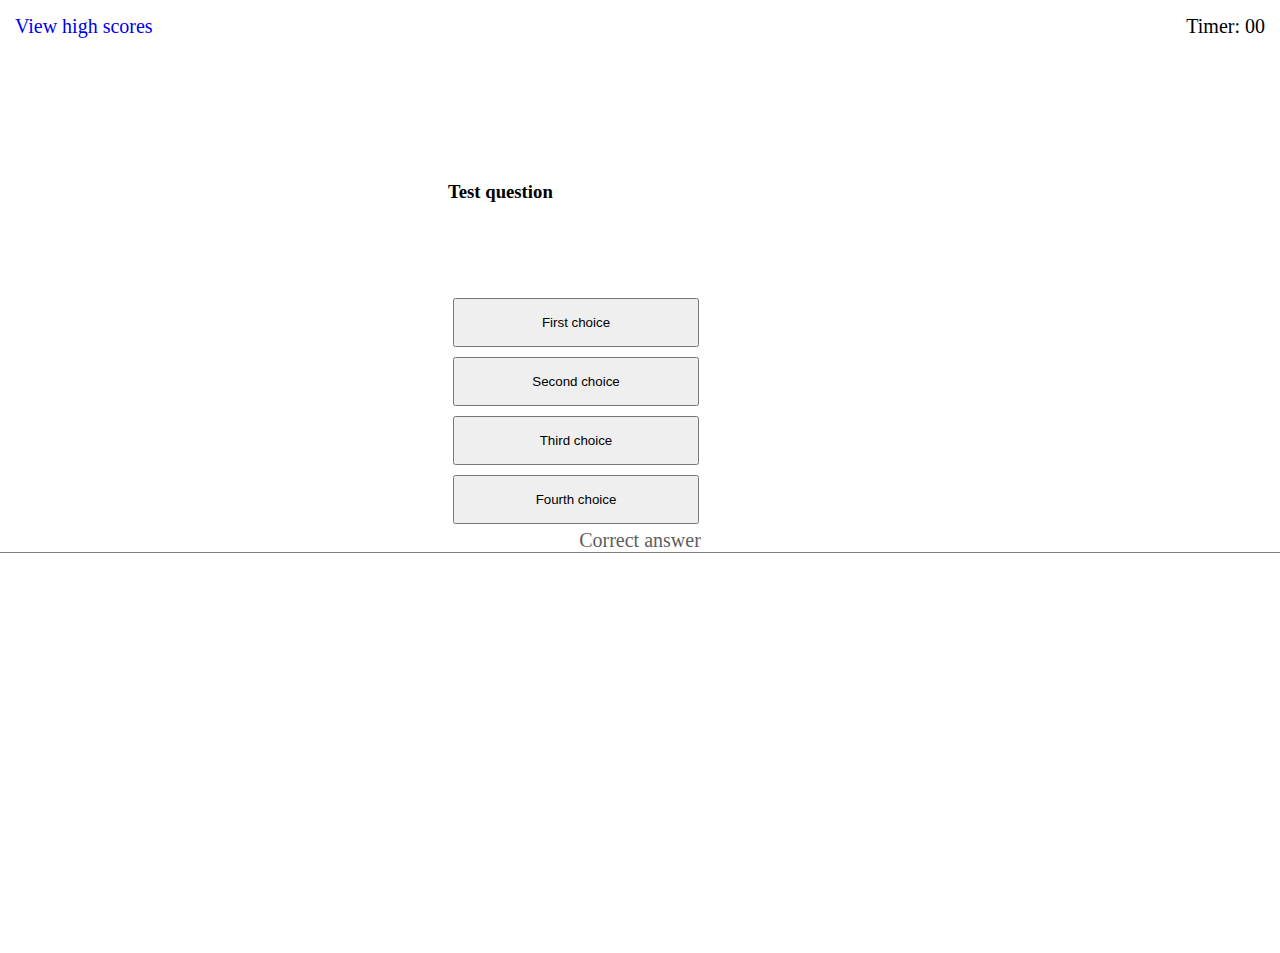
==== index.html @ 64b795fd "created inital quiz layout" ====
<!DOCTYPE html>
<html lang="en">
  <head>
    <meta charset="UTF-8" />
    <meta http-equiv="X-UA-Compatible" content="IE=edge" />
    <meta name="viewport" content="width=device-width, initial-scale=1.0" />
    <link rel="stylesheet" href="./assets/css/styles.css" />
    <title>Coding Quiz</title>
  </head>
  <body>
    <!-- Header stores viewhighscores link and timer element -->
    <header>
      <a href="#">View high scores</a>
      <p id="#timer">Timer: 00</p>
    </header>
    <main class="quiz">
      <!-- main section contains questions and answer buttons -->
      <section class="questions">
        <h3>Test question</h3>
      </section>
      <section class="quiz-answers">
        <button>First choice</button>
        <button>Second choice</button>
        <button>Third choice</button>
        <button>Fourth choice</button>
      </section>
      <div class="answer-status">
        <p>Correct answer</p>
      </div>
    </main>
    <script src="./assets/js/script.js"></script>
  </body>
</html>
---- assets/css/styles.css ----
/* ------------------- */
/* Global Declarations */
/* ------------------- */

* {
  padding: 0;
  margin: 0;
  box-sizing: border-box;
}

/* -------------- */
/* Header Section */
/* -------------  */
header {
  display: flex;
  justify-content: space-between;
  font-size: 20px;
  padding: 15px;
}

header a {
  text-decoration: none;
}

/* ---------------------- */
/* Main section container */
/* ---------------------- */
.quiz {
  height: 100vh;
}

/* ---------------- */
/* Question Section */
/* ---------------- */
.questions,
.quiz-answers {
  display: flex;
  justify-content: center;
}

.questions {
  padding-top: 10%;
  align-self: center;
}

.questions h3 {
  padding-bottom: 10vh;
  width: 30%;
}

.quiz-answers {
  flex-direction: column;
  width: 20%;
  margin-left: 35%;
}

.quiz-answers button {
  margin: 5px;
  padding: 15px;
}

/* ------------- */
/* Answer status */
/* ------------- */

.answer-status {
  text-align: center;
  font-weight: lighter;
  border-bottom: 1px solid gray;
  color: rgba(94, 94, 94, 75);
  font-size: 20px;
}
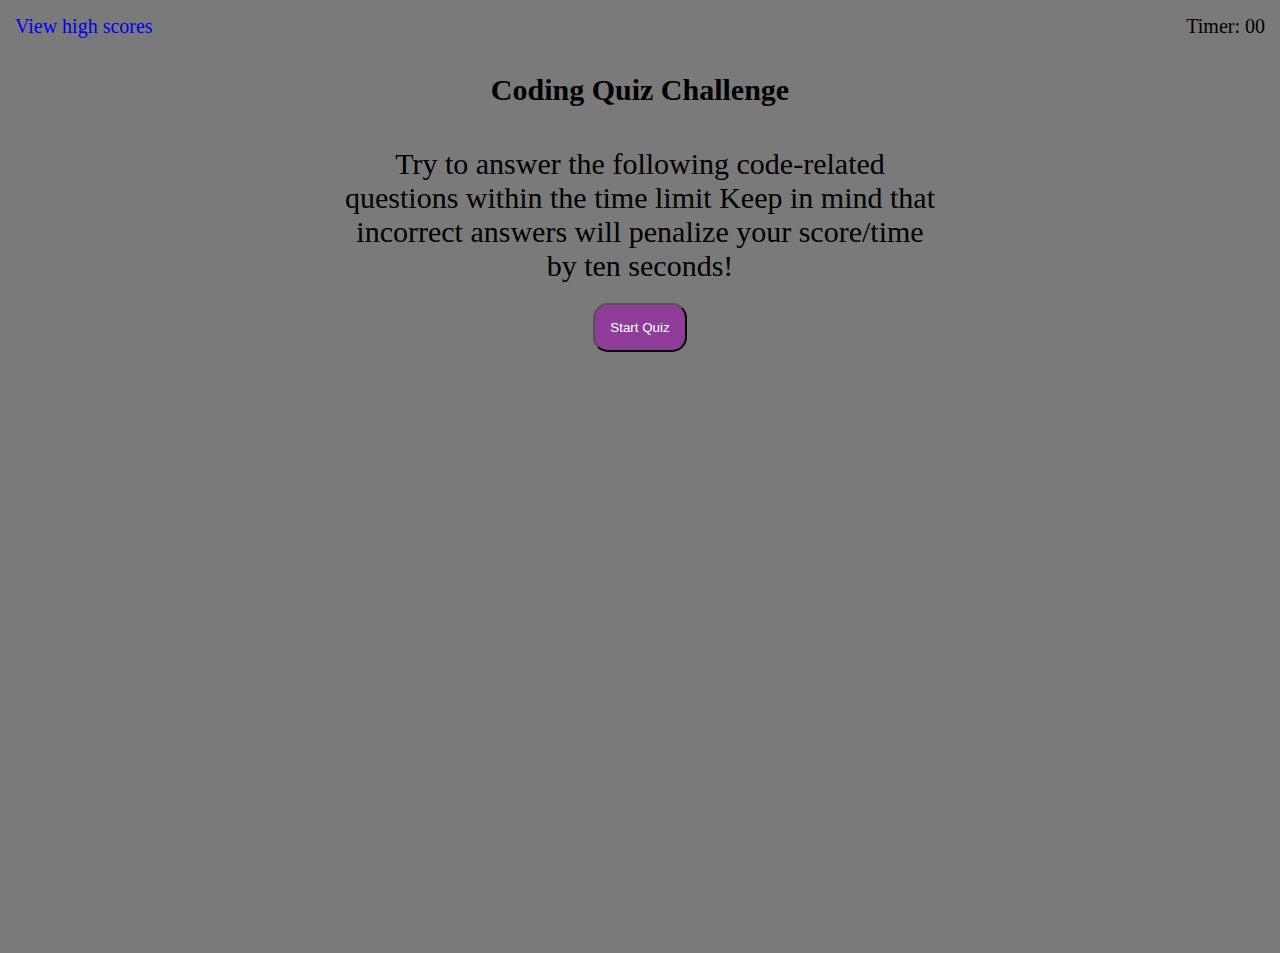
==== commit a70ae737: "added timer and start button functionality" ====
--- a/index.html
+++ b/index.html
@@ -10,10 +10,19 @@
   <body>
     <!-- Header stores viewhighscores link and timer element -->
     <header>
-      <a href="#">View high scores</a>
-      <p id="#timer">Timer: 00</p>
+      <a href="./highscore.html">View high scores</a>
+      <p id="timer">Timer: 00</p>
     </header>
     <main class="quiz">
+      <section class="start-menu">
+        <h1>Coding Quiz Challenge</h1>
+        <p>
+          Try to answer the following code-related questions within the time
+          limit Keep in mind that incorrect answers will penalize your
+          score/time by ten seconds!
+        </p>
+        <button onclick="startQuiz()">Start Quiz</button>
+      </section>
       <!-- main section contains questions and answer buttons -->
       <section class="questions">
         <h3>Test question</h3>
--- a/assets/css/styles.css
+++ b/assets/css/styles.css
@@ -6,6 +6,7 @@
   padding: 0;
   margin: 0;
   box-sizing: border-box;
+  background-color: rgb(122, 122, 122);
 }
 
 /* -------------- */
@@ -27,6 +28,36 @@
 /* ---------------------- */
 .quiz {
   height: 100vh;
+}
+
+/* ---------- */
+/* Start Menu */
+/* ---------- */
+.start-menu {
+  text-align: center;
+}
+
+.start-menu h1,
+.start-menu p {
+  padding: 20px;
+  font-size: 30px;
+}
+
+.start-menu p {
+  margin-left: 25%;
+  margin-right: 25%;
+}
+
+.start-menu button {
+  color: white;
+  background-color: rgb(143, 61, 153);
+  padding: 15px;
+  border-radius: 15px;
+}
+
+.start-menu button:hover {
+  color: black;
+  background-color: rgb(227, 147, 237);
 }
 
 /* ---------------- */
@@ -57,6 +88,14 @@
 .quiz-answers button {
   margin: 5px;
   padding: 15px;
+  color: white;
+  background-color: rgb(143, 61, 153);
+  border-radius: 25px;
+}
+
+.quiz-answers button:hover {
+  color: black;
+  background-color: rgb(227, 147, 237);
 }
 
 /* ------------- */
@@ -66,7 +105,15 @@
 .answer-status {
   text-align: center;
   font-weight: lighter;
-  border-bottom: 1px solid gray;
-  color: rgba(94, 94, 94, 75);
+  border-bottom: 1px solid rgba(37, 30, 38, 75);
+  color: rgba(37, 30, 38, 75);
   font-size: 20px;
 }
+
+/* ------------- */
+/* Hide elements */
+/* ------------- */
+
+.hidden {
+  display: none !important;
+}
